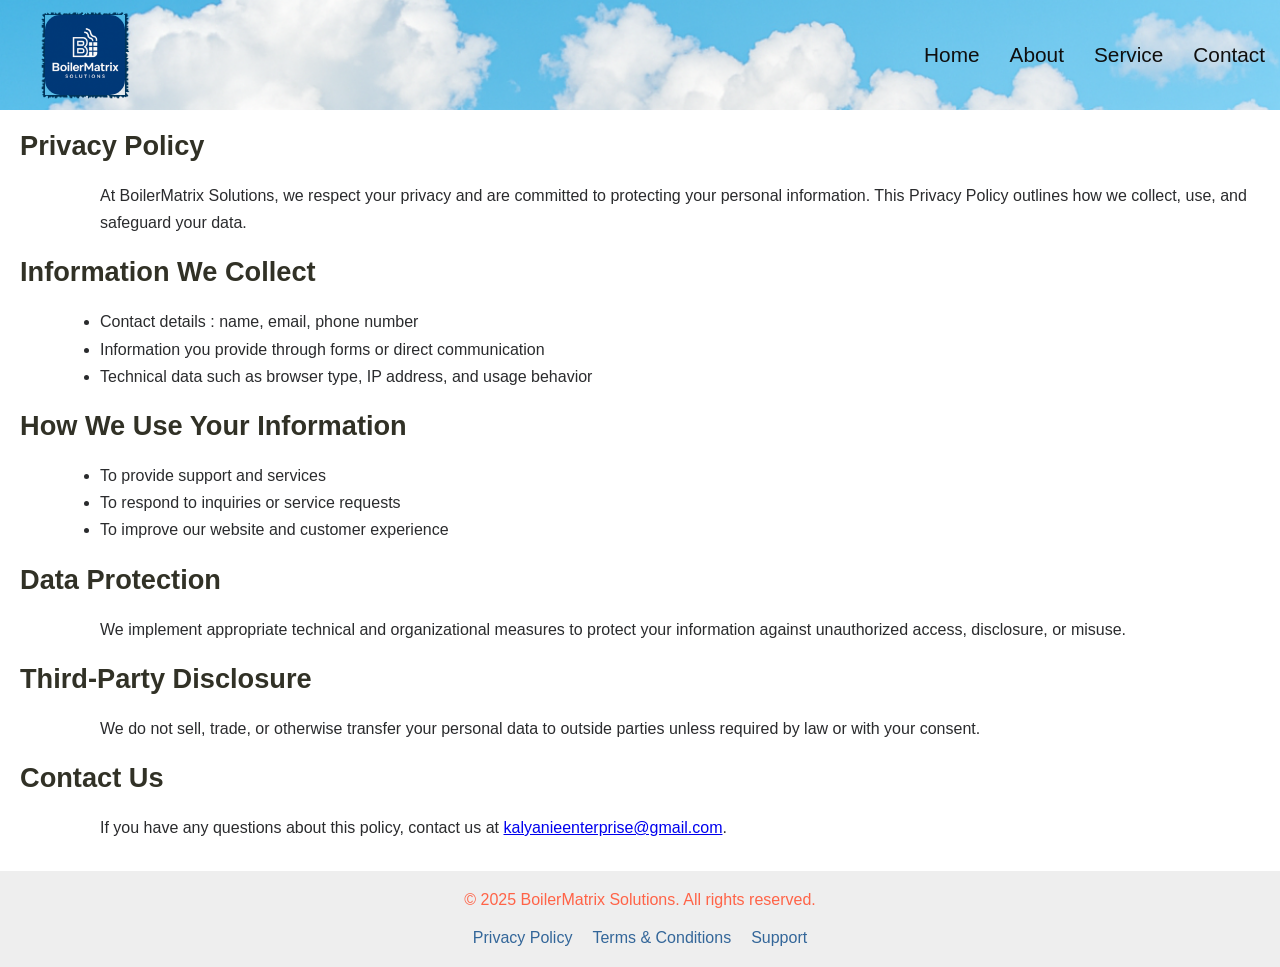
==== pp.html @ 448645c9 "first commit" ====
<!DOCTYPE html>
<html lang="en">
<head>
    <meta charset="UTF-8">
    <meta name="viewport" content="width=device-width, initial-scale=1.0">

    <title>Privacy policy | BMS</title>

    <!-- Favicon (favicon use before title logo image)-->
    <link rel="shortcut icon" href="./Img/BMS F.png" type="image/x-icon">

    <!-- Link to Styling Sheet -->
    <link rel="stylesheet" href="./footerstyle.css">

</head>
<body>

    <!-- Header -->
    <header class="Header-main">

        <!-- Header - Logo of BoilerMatrix Solutions  -->
        <img src="./Img/BMS N.png" alt="Kpn logo" id="logo">

        <!-- Company name - BoilerMatrix Solutions  -->
        <div class="Company-name">BoilerMatrix Solutions</div>

        <!-- Header-Navigation (to navigate the Home, About, Service, Contact contents)  -->
        <nav >
            <ul class="Nav-bar">
                <li><a href="#Home">Home</a></li>
                <li><a href="#About">About</a></li>
                <li><a href="#Service">Service</a></li>
                <li><a href="#Contact">Contact</a></li>
            </ul>
        </nav>

    </header>

    <!-- Section -->
    <section class="PP-Section">

        <h2>Privacy Policy</h2>
        <p class="pp-right">
            At BoilerMatrix Solutions, we respect your privacy and are committed to protecting your personal information. This Privacy Policy outlines how we collect, use, and safeguard your data.
        </p>

         <h2>Information We Collect</h2>
        <ul class="pp-right">
            <li>Contact details : name, email, phone number</li>
            <li>Information you provide through forms or direct communication</li>
            <li>Technical data such as browser type, IP address, and usage behavior</li>
        </ul>

        <h2>How We Use Your Information</h2>
        <ul class="pp-right">
            <li>To provide support and services</li>
            <li>To respond to inquiries or service requests</li>
            <li>To improve our website and customer experience</li>
        </ul>

        <h2>Data Protection</h2>
        <p class="pp-right">
            We implement appropriate technical and organizational measures to protect your information against unauthorized access, disclosure, or misuse.
        </p>

        <h2>Third-Party Disclosure</h2>
        <p class="pp-right">
            We do not sell, trade, or otherwise transfer your personal data to outside parties unless required by law or with your consent.
        </p>

        <h2>Contact Us</h2>
        <p class="pp-right">
            If you have any questions about this policy, contact us at <a href="mailto:kalyanieenterprise@gmail.com">kalyanieenterprise@gmail.com</a>.
        </p>

    </section>

    <!-- Footer -->
    <footer class="Footer-main">

        <div>&copy; 2025 BoilerMatrix Solutions. All rights reserved.</div>

        <!-- Footer-Section-rights to navigate privacy policy, terms & conditions, support pages -->
        <ul class="Footer-rights">
            <li><a href="./pp.html">Privacy Policy</a></li>
            <li><a href="./tcs.html">Terms & Conditions</a></li>
            <li><a href="./spt.html">Support</a></li>
        </ul>

    </footer>
    
</body>
</html>
---- footerstyle.css ----
/*    Removes default spacing from all elements    */
*{
    margin: 0%;
    padding: 0%;
    box-sizing: border-box;
}

   /*    text color and font style from all elements   */
body {
    color: rgb(42, 43, 45);
    font-family: Roboto, Arial; 
    /* background-image: url(./Img/BG\ img\ c.png); 
    background-repeat: no-repeat;
    background-size: cover;
    background-attachment: fixed; */
}

          /*     Header section Flexbox for horizontal layout of logo, company name, navigation-bar from all elements     */
.Header-main {
    display: flex;
    justify-content: space-between;
    align-items: center;
    padding: 15px 15px;
    height: 110px;

    background-color: #eeeeee;

    top: 0%;
    left: 0%;
    right: 0%;
    position: sticky;
}

.Header-main {
    background-image: url(./Img/Cloud\ sky\ c.png);
    background-repeat: no-repeat;
    background-size: cover;
} 

      /*    Logo image    */
#logo {
    margin-left: 25px;
    margin-right: 25px;
    height: auto;
    width: 90px;
    float: left;

    border-radius: 20px;
    border: 5px solid white;
    border-image: url(./Img/border-blue.webp) 8% round;
}

             /*    Company name     */
.Company-name {
    text-align: center;
    font-size: 3rem;
    font-family: impact;
    font-weight: bold; 

    color: transparent;
    background-image: url(./Img/Eye.jpg); 
    background-repeat: no-repeat;
    background-size: cover;
    
    background-clip: text;
    -webkit-background-clip: text;
}

          /*    Navigation-bar     */
.Nav-bar {
    display: flex;
    gap: 30px;
    list-style: none;
    float: right;
}

.Nav-bar li a {
    color: #0f0f0f;
    text-decoration: none;
    font-size: 1.3rem;
    font-weight: 400; 
}

.Nav-bar li a:hover {
    color: rgb(224, 155, 53);
    transition: 0.3 ease;
    transform: scale(2);
}

.Nav-bar.show {
    display: flex;
}


       /*   Section   */
PP-Section {
    font-family: 'Times New Roman', Times, serif; 
}

h2 {
    font-size: 1.7rem;
    line-height: 2rem;
    color: #313126;
    padding: 20px;
}

.pp-right, .tc-right, .spt-right {
    padding-left: 100px;
    font-size: 1rem;
    line-height: 1.7rem;
}

         /*  Footer   */
.Footer-main {
    color: #ff6347;
    background-color: #eeeeee;
    text-align: center;
    padding: 20px;
    margin-top: 30px;
}

.Footer-rights {
    list-style: none;
    display: flex;
    justify-content: center;
    flex-wrap: wrap;
    gap: 20px;
    margin-top: 20px;
}

.Footer-rights a {
    color: #336699;
    text-decoration: none;
}

.Footer-rights a:hover {
    color: #ff6347;
}


/* ------------------ Medium Screens (Tablets, <= 1024px) ------------------ 
@media screen and (max-width: 1024px) {
  .Header-main {
    flex-direction: column;
    height: auto;
    padding: 20px;
    text-align: center;
  }

  .Company-name {
    font-size: 2.2rem;
    margin-top: 10px;
  }

  .Nav-bar {
    flex-wrap: wrap;
    justify-content: center;
    gap: 20px;
    padding: 10px 0;
  }

  .pp-right, .tc-right, .spt-right {
    padding-left: 40px;
    padding-right: 20px;
  }
} */

/* ------------------ Small Screens (Mobile, <= 768px) ------------------ */



@media screen and (max-width: 768px) {
  body {
    background-attachment: scroll; /* Better performance on mobile */
  }

  .Header-main {
    flex-direction: column;
    height: auto;
    padding: 10px;
  }

  .Company-name {
    font-size: 1.8rem;
    padding: 10px;
  }

  #logo {
    width: 70px;
    margin: 10px auto;
    display: block;
    float: none;
  }

  .Nav-bar {
    flex-direction: column;
    align-items: center;
    gap: 10px;
  }

  .Nav-bar li a {
    font-size: 1.1rem;
  }

  .pp-right, .tc-right, .spt-right {
    padding-left: 20px;
    padding-right: 20px;
    font-size: 0.95rem;
    line-height: 1.5rem;
  }

  .Footer-main {
    padding: 15px;
    font-size: 0.9rem;
  }

  .Footer-rights {
    flex-direction: column;
    gap: 10px;
  }
}
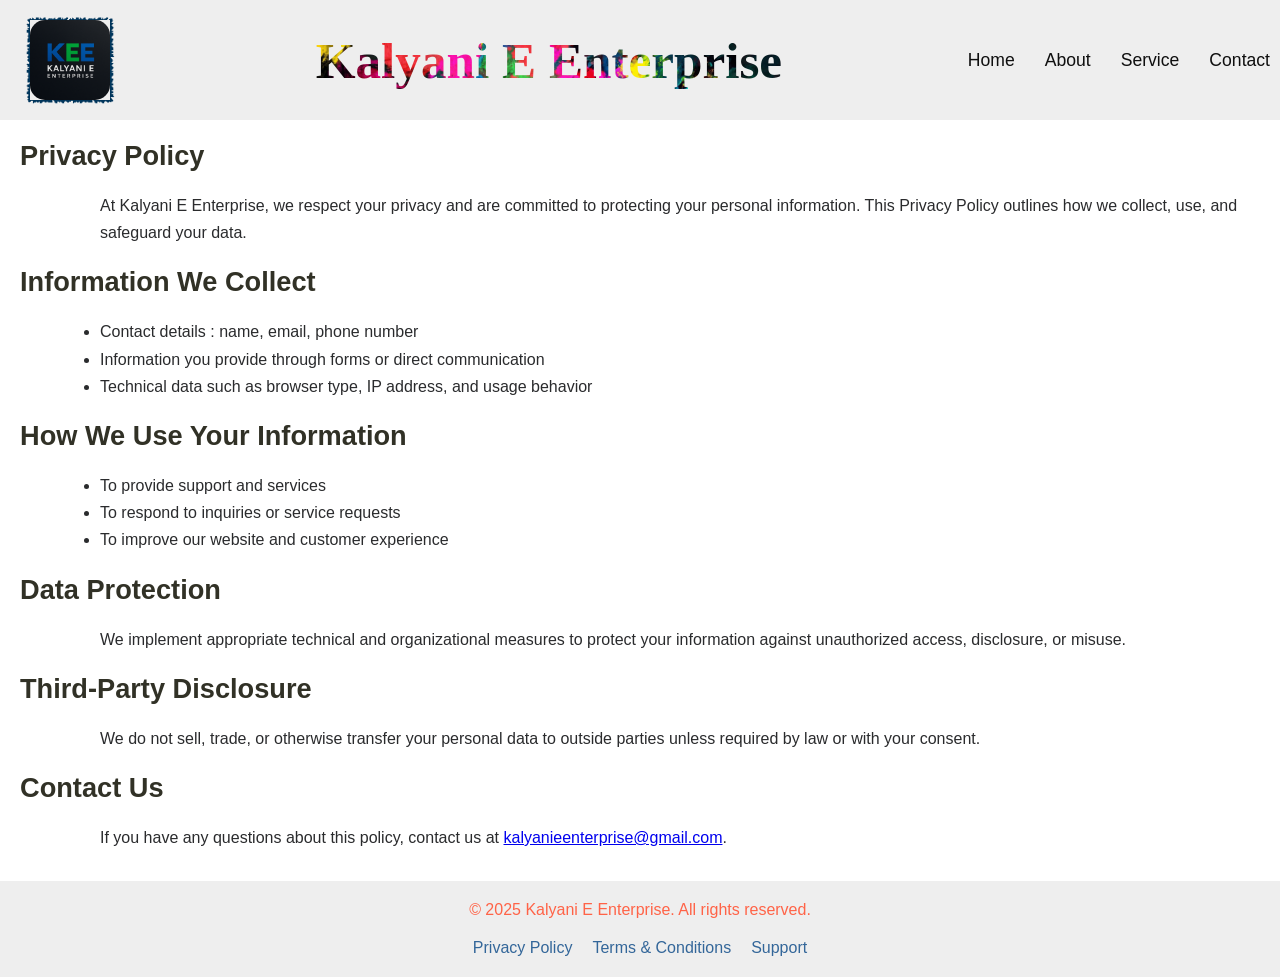
==== commit e64c6630: "Updates" ====
--- a/pp.html
+++ b/pp.html
@@ -4,10 +4,10 @@
     <meta charset="UTF-8">
     <meta name="viewport" content="width=device-width, initial-scale=1.0">
 
-    <title>Privacy policy | BMS</title>
+    <title>Privacy policy | KEE</title>
 
     <!-- Favicon (favicon use before title logo image)-->
-    <link rel="shortcut icon" href="./Img/BMS F.png" type="image/x-icon">
+    <link rel="shortcut icon" href="./Img/KEE logo.png" type="image/x-icon">
 
     <!-- Link to Styling Sheet -->
     <link rel="stylesheet" href="./footerstyle.css">
@@ -18,19 +18,19 @@
     <!-- Header -->
     <header class="Header-main">
 
-        <!-- Header - Logo of BoilerMatrix Solutions  -->
-        <img src="./Img/BMS N.png" alt="Kpn logo" id="logo">
+        <!-- Header - KEE Logo  -->
+        <img src="./Img/KEE image.png" alt="Kpn logo" id="logo">
 
-        <!-- Company name - BoilerMatrix Solutions  -->
-        <div class="Company-name">BoilerMatrix Solutions</div>
+        <!-- Company name  -->
+        <div class="Company-name">Kalyani E Enterprise</div>
 
         <!-- Header-Navigation (to navigate the Home, About, Service, Contact contents)  -->
         <nav >
             <ul class="Nav-bar">
-                <li><a href="#Home">Home</a></li>
-                <li><a href="#About">About</a></li>
-                <li><a href="#Service">Service</a></li>
-                <li><a href="#Contact">Contact</a></li>
+                <li><a href="./index.html#Home">Home</a></li>
+                <li><a href="./index.html#About">About</a></li>
+                <li><a href="./index.html#Service">Service</a></li>
+                <li><a href="./index.html#Contact">Contact</a></li>
             </ul>
         </nav>
 
@@ -41,7 +41,7 @@
 
         <h2>Privacy Policy</h2>
         <p class="pp-right">
-            At BoilerMatrix Solutions, we respect your privacy and are committed to protecting your personal information. This Privacy Policy outlines how we collect, use, and safeguard your data.
+            At Kalyani E Enterprise, we respect your privacy and are committed to protecting your personal information. This Privacy Policy outlines how we collect, use, and safeguard your data.
         </p>
 
          <h2>Information We Collect</h2>
@@ -78,7 +78,7 @@
     <!-- Footer -->
     <footer class="Footer-main">
 
-        <div>&copy; 2025 BoilerMatrix Solutions. All rights reserved.</div>
+        <div>&copy; 2025 Kalyani E Enterprise. All rights reserved.</div>
 
         <!-- Footer-Section-rights to navigate privacy policy, terms & conditions, support pages -->
         <ul class="Footer-rights">
--- a/footerstyle.css
+++ b/footerstyle.css
@@ -8,20 +8,21 @@
    /*    text color and font style from all elements   */
 body {
     color: rgb(42, 43, 45);
-    font-family: Roboto, Arial; 
-    /* background-image: url(./Img/BG\ img\ c.png); 
-    background-repeat: no-repeat;
-    background-size: cover;
-    background-attachment: fixed; */
-}
-
-          /*     Header section Flexbox for horizontal layout of logo, company name, navigation-bar from all elements     */
+    font-family: Roboto, Arial;
+}
+
+                               /*   Style Starts  */
+
+       /*   Header   */
+
+/*  Header section Flexbox for horizontal layout of logo, company name, navigation-bar from all elements  */
+
 .Header-main {
     display: flex;
     justify-content: space-between;
     align-items: center;
-    padding: 15px 15px;
-    height: 110px;
+    padding: 10px 10px;
+    height: 120px;
 
     background-color: #eeeeee;
 
@@ -29,18 +30,14 @@
     left: 0%;
     right: 0%;
     position: sticky;
-}
-
-.Header-main {
-    background-image: url(./Img/Cloud\ sky\ c.png);
-    background-repeat: no-repeat;
-    background-size: cover;
-} 
+    z-index: 10;
+}
+
 
       /*    Logo image    */
+
 #logo {
-    margin-left: 25px;
-    margin-right: 25px;
+    margin: 0 15px;
     height: auto;
     width: 90px;
     float: left;
@@ -51,14 +48,14 @@
 }
 
              /*    Company name     */
+
 .Company-name {
     text-align: center;
-    font-size: 3rem;
-    font-family: impact;
-    font-weight: bold; 
+    margin: 0 20px;
+    font: bold 3.2rem impact; 
 
     color: transparent;
-    background-image: url(./Img/Eye.jpg); 
+    background-image: url(./Img/Mix\ color.jpg); 
     background-repeat: no-repeat;
     background-size: cover;
     
@@ -67,6 +64,7 @@
 }
 
           /*    Navigation-bar     */
+
 .Nav-bar {
     display: flex;
     gap: 30px;
@@ -77,13 +75,13 @@
 .Nav-bar li a {
     color: #0f0f0f;
     text-decoration: none;
-    font-size: 1.3rem;
+    font-size: 1.1rem;
     font-weight: 400; 
+    transition: 0.3 ease;
 }
 
 .Nav-bar li a:hover {
     color: rgb(224, 155, 53);
-    transition: 0.3 ease;
     transform: scale(2);
 }
 
@@ -93,15 +91,12 @@
 
 
        /*   Section   */
-PP-Section {
-    font-family: 'Times New Roman', Times, serif; 
-}
 
 h2 {
     font-size: 1.7rem;
-    line-height: 2rem;
     color: #313126;
     padding: 20px;
+    line-height: 2rem;
 }
 
 .pp-right, .tc-right, .spt-right {
@@ -111,10 +106,11 @@
 }
 
          /*  Footer   */
+
 .Footer-main {
+    text-align: center;
     color: #ff6347;
     background-color: #eeeeee;
-    text-align: center;
     padding: 20px;
     margin-top: 30px;
 }
@@ -124,6 +120,7 @@
     display: flex;
     justify-content: center;
     flex-wrap: wrap;
+
     gap: 20px;
     margin-top: 20px;
 }
@@ -138,84 +135,82 @@
 }
 
 
-/* ------------------ Medium Screens (Tablets, <= 1024px) ------------------ 
-@media screen and (max-width: 1024px) {
-  .Header-main {
-    flex-direction: column;
-    height: auto;
-    padding: 20px;
-    text-align: center;
-  }
-
-  .Company-name {
-    font-size: 2.2rem;
-    margin-top: 10px;
-  }
-
-  .Nav-bar {
-    flex-wrap: wrap;
-    justify-content: center;
-    gap: 20px;
-    padding: 10px 0;
-  }
-
-  .pp-right, .tc-right, .spt-right {
-    padding-left: 40px;
-    padding-right: 20px;
-  }
-} */
-
-/* ------------------ Small Screens (Mobile, <= 768px) ------------------ */
-
-
-
-@media screen and (max-width: 768px) {
-  body {
-    background-attachment: scroll; /* Better performance on mobile */
-  }
-
-  .Header-main {
-    flex-direction: column;
-    height: auto;
-    padding: 10px;
-  }
-
-  .Company-name {
-    font-size: 1.8rem;
-    padding: 10px;
-  }
-
-  #logo {
-    width: 70px;
-    margin: 10px auto;
-    display: block;
-    float: none;
-  }
-
-  .Nav-bar {
-    flex-direction: column;
-    align-items: center;
-    gap: 10px;
-  }
-
-  .Nav-bar li a {
-    font-size: 1.1rem;
-  }
-
-  .pp-right, .tc-right, .spt-right {
-    padding-left: 20px;
-    padding-right: 20px;
-    font-size: 0.95rem;
-    line-height: 1.5rem;
-  }
-
-  .Footer-main {
-    padding: 15px;
-    font-size: 0.9rem;
-  }
-
-  .Footer-rights {
-    flex-direction: column;
-    gap: 10px;
-  }
-}+                /*  --------------  Style Ends  -------------  */
+
+                            /*   ===================   Media Queries   ====================   */
+
+@media (max-width: 1024px) {
+    .Company-name {
+        font-size: 2.5rem;
+    }
+
+    .Nav-bar {
+        gap: 20px;
+    }
+
+    .pp-right, .tc-right, .spt-right {
+        padding-left: 40px;
+        font-size: 0.95rem;
+    }
+}
+
+@media (max-width: 768px) {
+    .Header-main {
+        flex-direction: column;
+        align-items: center;
+        height: auto;
+        text-align: center;
+        padding: 20px;
+    }
+
+    #logo {
+        width: 70px;
+        margin: 10px 0;
+    }
+
+    .Company-name {
+        font-size: 2rem;
+        margin: 10px 0;
+    }
+
+    .Nav-bar {
+        flex-direction: column;
+        gap: 10px;
+        align-items: center;
+        padding: 10px 0;
+    }
+
+    .pp-right, .tc-right, .spt-right {
+        padding-left: 20px;
+        font-size: 0.9rem;
+        line-height: 1.5rem;
+    }
+}
+
+@media (max-width: 480px) {
+    .Company-name {
+        font-size: 1.7rem;
+    }
+
+    .Nav-bar li a {
+        font-size: 1rem;
+    }
+
+    .pp-right, .tc-right, .spt-right {
+        padding-left: 10px;
+        font-size: 0.85rem;
+    }
+
+    h2 {
+        font-size: 1.3rem;
+        padding: 15px;
+    }
+
+    .Footer-rights {
+        flex-direction: column;
+        gap: 10px;
+    }
+}
+
+
+                          /*   ----------------  Media Queries ends    ------------------    */
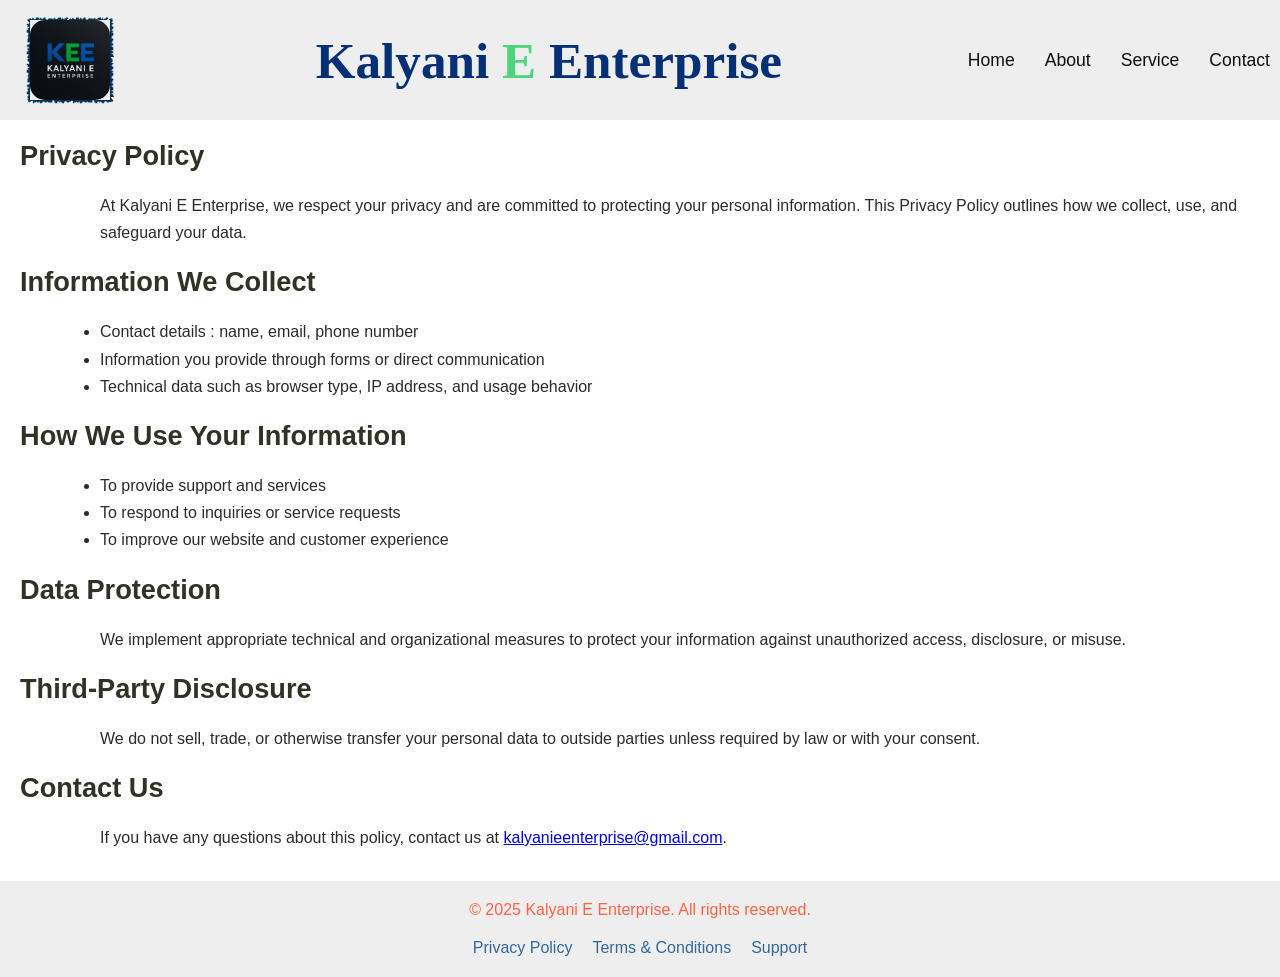
==== commit 4b414ef4: "Updates" ====
--- a/pp.html
+++ b/pp.html
@@ -22,7 +22,7 @@
         <img src="./Img/KEE image.png" alt="Kpn logo" id="logo">
 
         <!-- Company name  -->
-        <div class="Company-name">Kalyani E Enterprise</div>
+        <div class="Company-name">Kalyani <span>E</span> Enterprise</div>
 
         <!-- Header-Navigation (to navigate the Home, About, Service, Contact contents)  -->
         <nav >
--- a/footerstyle.css
+++ b/footerstyle.css
@@ -54,13 +54,17 @@
     margin: 0 20px;
     font: bold 3.2rem impact; 
 
-    color: transparent;
-    background-image: url(./Img/Mix\ color.jpg); 
+    color: rgb(5, 48, 117);
+    /* background-image: url(./Img/Mix\ color.jpg); 
     background-repeat: no-repeat;
     background-size: cover;
     
     background-clip: text;
-    -webkit-background-clip: text;
+    -webkit-background-clip: text; */
+}
+
+span {
+    color: rgb(77, 212, 129);
 }
 
           /*    Navigation-bar     */
